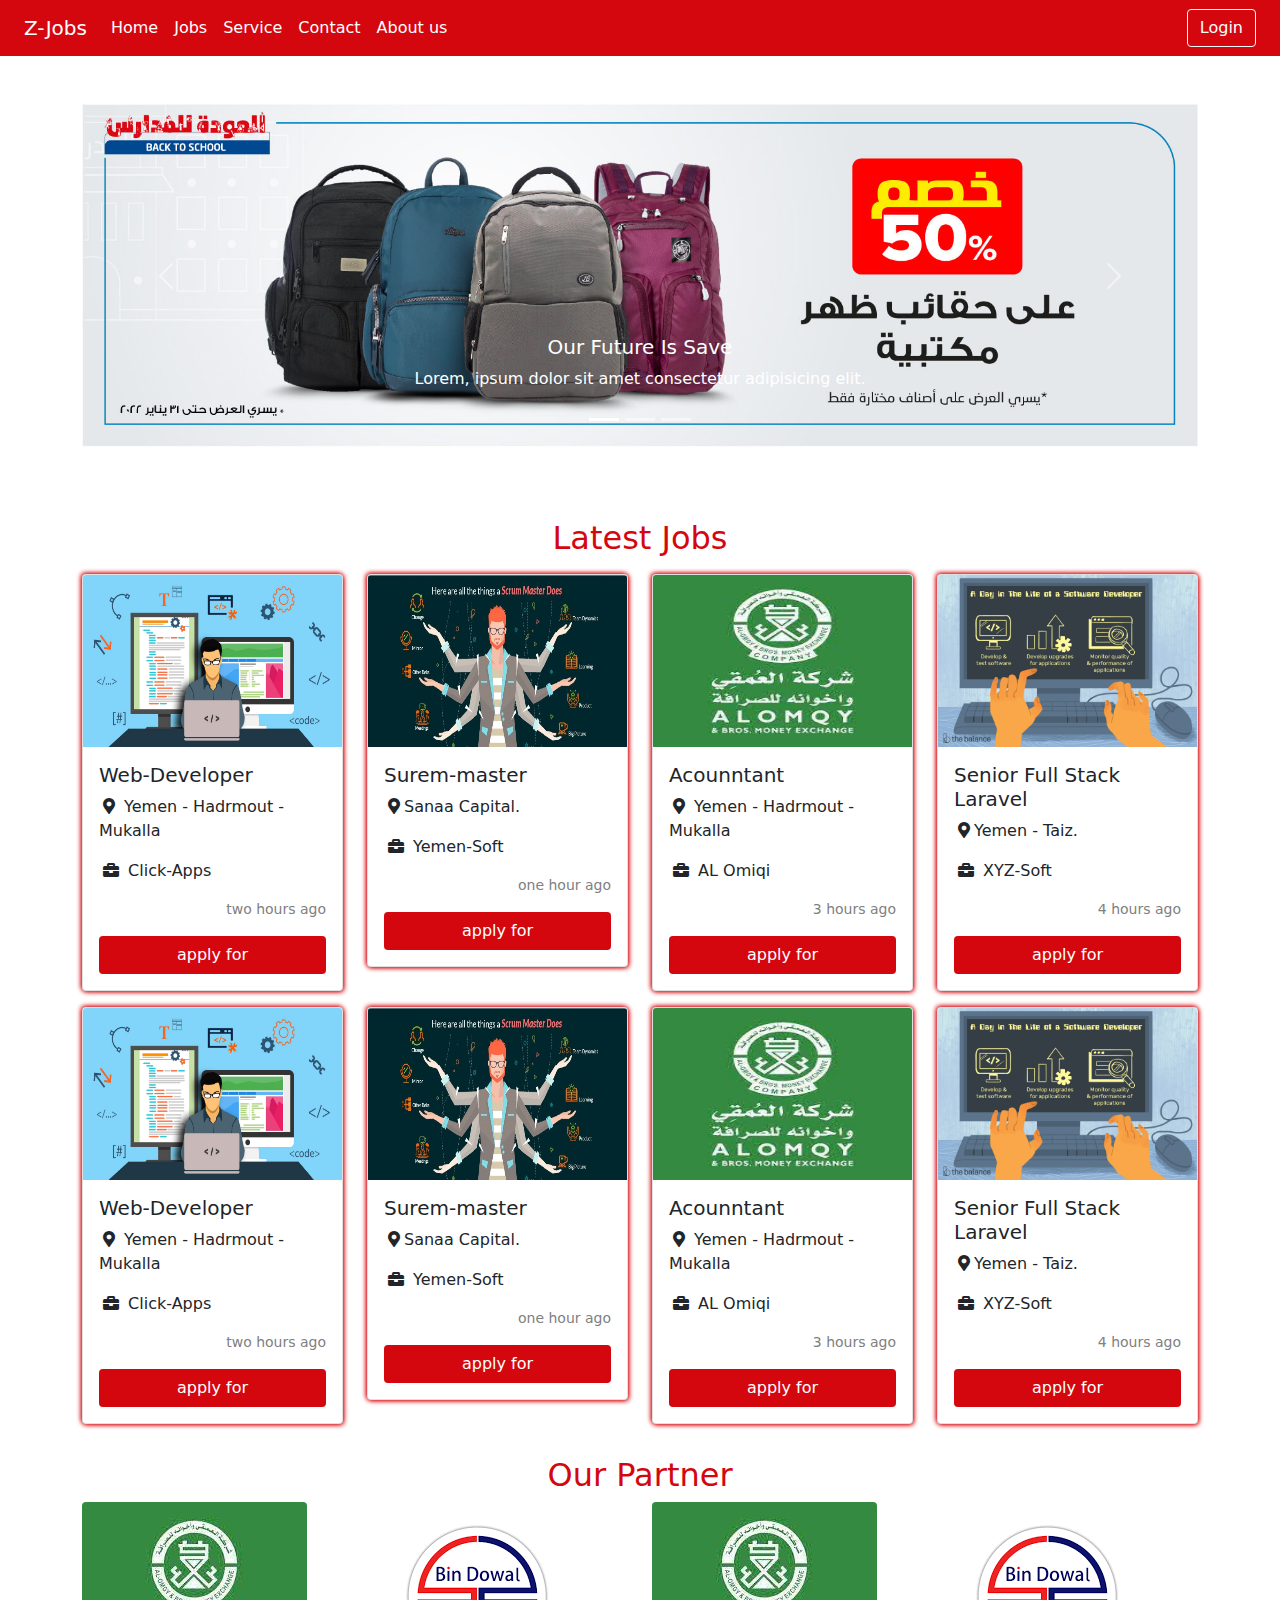
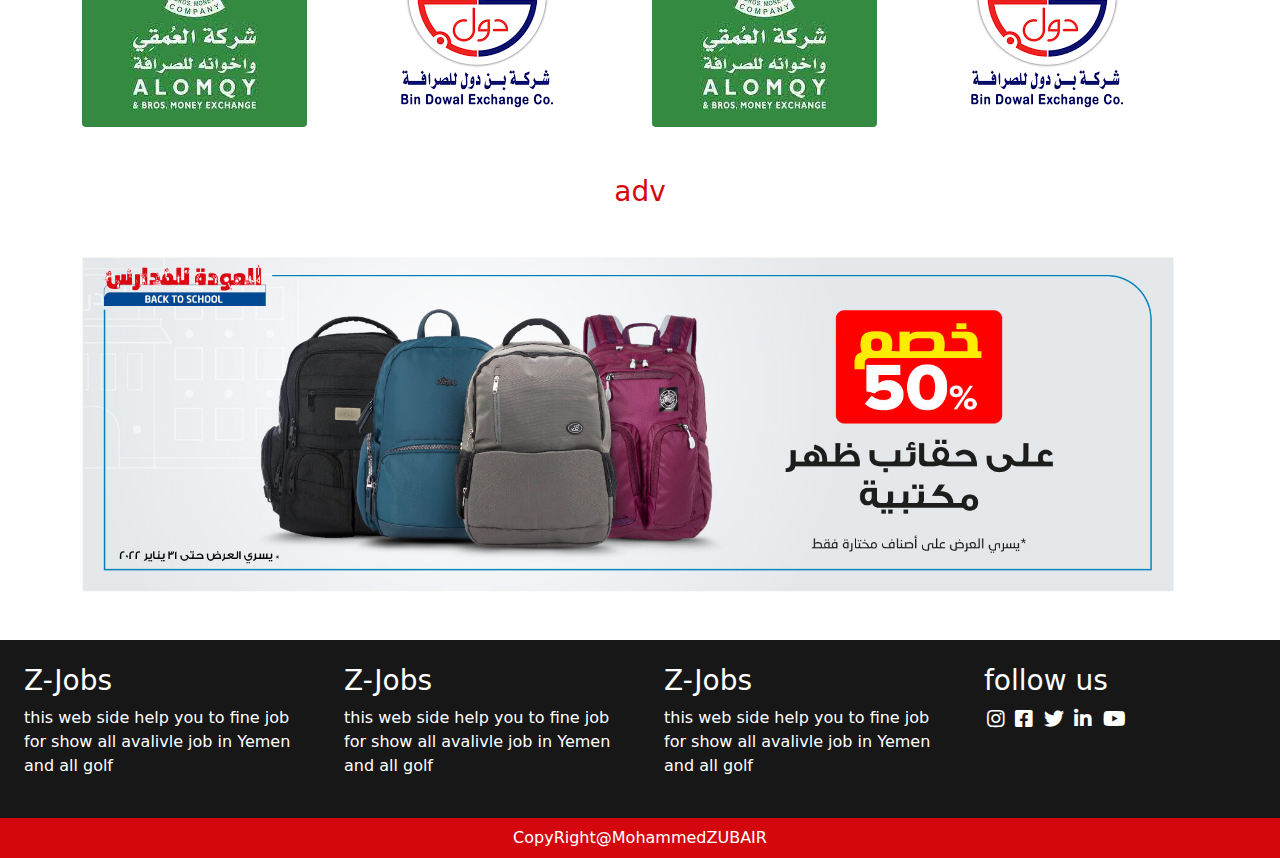
==== index.html @ 62628086 "create project file and design" ====
<!DOCTYPE html>
<html lang="en">
<head>
    <meta charset="UTF-8">
    <meta http-equiv="X-UA-Compatible" content="IE=edge">
    <meta name="viewport" content="width=device-width, initial-scale=1.0">
    <link rel="stylesheet" href="css/bootstrap.css">
    <link rel="stylesheet" href="css/all.css">
    <link rel="stylesheet" href="css/style.css">
    <title>Z-Jobs</title>
</head>
<body>
    <header>
        <!--start nav-->
    <div class="container-fluid">
        <nav class="navbar navbar-expand-lg navbar-light nav-color">
            <div class="container-fluid">
              <a class="navbar-brand text-white " href="index.html">Z-Jobs</a>
              <button class="navbar-toggler" type="button" data-bs-toggle="collapse" data-bs-target="#navbarSupportedContent" aria-controls="navbarSupportedContent" aria-expanded="false" aria-label="Toggle navigation">
                <span class="navbar-toggler-icon"></span>
              </button>
              <div class="collapse navbar-collapse" id="navbarSupportedContent">
                <ul class="navbar-nav me-auto mb-2 mb-lg-0">
                  <li class="nav-item">
                    <a class="nav-link " aria-current="page" href="index.html">Home</a>
                  </li>
                  <li class="nav-item">
                    <a class="nav-link" href="jobs.html">Jobs</a>
                  </li>
                  
                  <li class="nav-item">
                    <a class="nav-link "  href="service.html">Service</a>
                  </li>
                  <li class="nav-item">
                    <a class="nav-link " href="contact.html">Contact</a>
                  </li>
                  <li class="nav-item">
                    <a class="nav-link " href="about.html">About us</a>
                  </li>
                  
                </ul>
                <form class="d-flex">
                  
                  <button class="btn btn-outline-light"  type="submit"><a href="./login.html">Login</a> </button>
                </form>
              </div>
            </div>
          </nav>

    </div>
    <!--end nav-->
</header>
<!-- start slaider-->
    <div class="container">
        <!--display slaider-->
        <div class="row">
        <div class="col-12 my-5">
        <div id="carouselExampleCaptions" class="carousel slide" data-bs-ride="carousel">
            <div class="carousel-indicators">
              <button type="button" data-bs-target="#carouselExampleCaptions" data-bs-slide-to="0" class="active" aria-current="true" aria-label="Slide 1"></button>
              <button type="button" data-bs-target="#carouselExampleCaptions" data-bs-slide-to="1" aria-label="Slide 2"></button>
              <button type="button" data-bs-target="#carouselExampleCaptions" data-bs-slide-to="2" aria-label="Slide 3"></button>
            </div>
            <div class="carousel-inner">
              <div class="carousel-item active">
                <img src="img/bag.jpg" class="d-block w-100" alt="...">
                <div class="carousel-caption d-none d-md-block">
                  <h5>Our Future Is Save</h5>
                  <p>Lorem, ipsum dolor sit amet consectetur adipisicing elit.</p>
                </div>
              </div>
              <div class="carousel-item">
                <img src="img/mobile.jpg" class="d-block w-100" alt="...">
                <div class="carousel-caption d-none d-md-block">
                    <h5>Our Future Is Save</h5>
                    <p>Lorem, ipsum dolor sit amet consectetur adipisicing elit.</p>
                </div>
              </div>
              <div class="carousel-item">
                <img src="img/mobile2.jpg" class="d-block w-100" alt="...">
                <div class="carousel-caption d-none d-md-block">
                    <h5>Our Future Is Save</h5>
                    <p>Lorem, ipsum dolor sit amet consectetur adipisicing elit.</p>
                </div>
              </div>
            </div>
            <button class="carousel-control-prev" type="button" data-bs-target="#carouselExampleCaptions" data-bs-slide="prev">
              <span class="carousel-control-prev-icon" aria-hidden="true"></span>
              <span class="visually-hidden">Previous</span>
            </button>
            <button class="carousel-control-next" type="button" data-bs-target="#carouselExampleCaptions" data-bs-slide="next">
              <span class="carousel-control-next-icon" aria-hidden="true"></span>
              <span class="visually-hidden">Next</span>
            </button>
          </div>
        </div>
        </div>
        
        <!--diplay latest jobs-->
        <div class="row">
            <h2 class="text-center heading mb-2 mt-4">Latest Jobs</h2>
            <div class=" col-md-3 col-sm-6 col-6" >
                <div class="card shadow my-2 " style="width: 100%;">
                    <img src="img/webdev.jpg" class="card-img-top imgs" alt="...">
                    <div class="card-body">
                      <h5 class="card-title">Web-Developer</h5>
                      <p class="card-text"><i class="fas fa-map-marker-alt mx-1"></i> Yemen - Hadrmout - Mukalla</p>
                      <p class="card-text"><i class="fas fa-briefcase mx-1" ></i> Click-Apps</p>
                      <p class="date">two hours ago</p>
                      <a href="detail.html" class="btn button w-100">apply for</a>
                    </div>
                  </div>

            </div>
            <div class="  col-md-3 col-sm-6 col-6" >
                <div class="card shadow my-2 " style="width: 100%;">
                    <img src="img/sucrem.jpg" class="card-img-top imgs " alt="...">
                    <div class="card-body">
                      <h5 class="card-title">Surem-master</h5>
                      <p class="card-text"><i class="fas fa-map-marker-alt mx-1"></i>Sanaa Capital.</p>
                      <p class="card-text"><i class="fas fa-briefcase mx-1" ></i> Yemen-Soft</p>
                      <p class="date">one hour ago</p>
                      <a href="#" class="btn button w-100">apply for</a>
                    </div>
                  </div>

            </div>
            <div class="  col-md-3 col-sm-6 col-6" >
                <div class="card shadow my-2 " style="width: 100%;">
                    <img src="img/العمقي.jpg" class="card-img-top imgs" alt="...">
                    <div class="card-body">
                      <h5 class="card-title">Acounntant</h5>
                      <p class="card-text"><i class="fas fa-map-marker-alt mx-1"></i> Yemen - Hadrmout - Mukalla</p>
                      <p class="card-text"><i class="fas fa-briefcase mx-1" ></i> AL Omiqi</p>
                      <p class="date">3 hours ago</p>
                      <a href="#" class="btn button w-100">apply for</a>
                    </div>
                  </div>
                  

            </div>

            <div class="  col-md-3 col-sm-6 col-6" >
                <div class="card shadow my-2 " style="width: 100%;">
                    <img src="img/stack.png" class="card-img-top imgs" alt="...">
                    <div class="card-body">
                      <h5 class="card-title">Senior Full Stack Laravel</h5>
                      <p class="card-text"><i class="fas fa-map-marker-alt mx-1"></i>Yemen - Taiz.</p>
                      <p class="card-text"><i class="fas fa-briefcase mx-1" ></i> XYZ-Soft</p>
                      <p class="date"> 4 hours ago</p>
                      <a href="#" class="btn button w-100">apply for</a>
                    </div>
                  </div>
            </div>
            
            <div class=" col-md-3 col-sm-6 col-6" >
                <div class="card shadow my-2 " style="width: 100%;">
                    <img src="img/webdev.jpg" class="card-img-top imgs" alt="...">
                    <div class="card-body">
                      <h5 class="card-title">Web-Developer</h5>
                      <p class="card-text"><i class="fas fa-map-marker-alt mx-1"></i> Yemen - Hadrmout - Mukalla</p>
                      <p class="card-text"><i class="fas fa-briefcase mx-1" ></i> Click-Apps</p>
                      <p class="date">two hours ago</p>
                      <a href="#" class="btn button w-100">apply for</a>
                    </div>
                  </div>

            </div>
            <div class="  col-md-3 col-sm-6 col-6" >
                <div class="card shadow my-2 " style="width: 100%;">
                    <img src="img/sucrem.jpg" class="card-img-top imgs " alt="...">
                    <div class="card-body">
                      <h5 class="card-title">Surem-master</h5>
                      <p class="card-text"><i class="fas fa-map-marker-alt mx-1"></i>Sanaa Capital.</p>
                      <p class="card-text"><i class="fas fa-briefcase mx-1" ></i> Yemen-Soft</p>
                      <p class="date">one hour ago</p>
                      <a href="#" class="btn button w-100">apply for</a>
                    </div>
                  </div>

            </div>
            <div class="  col-md-3 col-sm-6 col-6" >
                <div class="card shadow my-2 " style="width: 100%;">
                    <img src="img/العمقي.jpg" class="card-img-top imgs" alt="...">
                    <div class="card-body">
                      <h5 class="card-title">Acounntant</h5>
                      <p class="card-text"><i class="fas fa-map-marker-alt mx-1"></i> Yemen - Hadrmout - Mukalla</p>
                      <p class="card-text"><i class="fas fa-briefcase mx-1" ></i> AL Omiqi</p>
                      <p class="date">3 hours ago</p>
                      <a href="#" class="btn button w-100">apply for</a>
                    </div>
                  </div>
                  

            </div>

            <div class="  col-md-3 col-sm-6 col-6" >
                <div class="card shadow my-2 " style="width: 100%;">
                    <img src="img/stack.png" class="card-img-top imgs" alt="...">
                    <div class="card-body">
                      <h5 class="card-title">Senior Full Stack Laravel</h5>
                      <p class="card-text"><i class="fas fa-map-marker-alt mx-1"></i>Yemen - Taiz.</p>
                      <p class="card-text"><i class="fas fa-briefcase mx-1" ></i> XYZ-Soft</p>
                      <p class="date"> 4 hours ago</p>
                      <a href="#" class="btn button w-100">apply for</a>
                    </div>
                  </div>
            </div>
            
            

            

        </div>
        <!--display partner-->
        <div class="row d-flex justify-content-between">
            <h2 class="text-center heading mb-2 mt-4">Our Partner</h2>
            <div class="col justify-content-center">
                <img src="img/العمقي.jpg" class=" w-60 rounded  img-fluid" alt="">

            </div>
            <div class="col  justify-content-center">
                <img src="img/بن دول.png" class="  w-60 rounded  img-fluid" alt="">

            </div>
            <div class="col justify-content-center">
                <img src="img/العمقي.jpg" class=" w-60 rounded  img-fluid" alt="">

            </div>
            <div class="col  justify-content-center">
                <img src="img/بن دول.png" class="  w-60 rounded  img-fluid" alt="">

            </div>



        </div>
        <div class="row">
          <h3 class="heading  text-center my-5">adv</h3>
          <div class="row">
            <div class="col-12 ">
              <div>
                <img src="img/bag.jpg " class="w-100 " alt="">
              </div>

            </div>
          </div>

        </div>






    </div>
    
    <!--footer-->
    <footer class="mt-5">
        <div class="container-fluid">
            <div class="row">
                <div class="col-md-3 col-sm-6 col-6 p-4">
                    <h3> Z-Jobs</h3>
                    <p>this web side help you to fine job for show all avalivle job in Yemen and all golf </p>

                </div>
                <div class="col-md-3 col-sm-6 col-6 p-4">
                    <h3> Z-Jobs</h3>
                    <p>this web side help you to fine job for show all avalivle job in Yemen and all golf </p>

                </div>
                <div class="col-md-3 col-sm-6 col-6  p-4">
                    <h3> Z-Jobs</h3>
                    <p>this web side help you to fine job for show all avalivle job in Yemen and all golf </p>

                </div>
                <div class=" col-md-3 col-sm-6 col-6  p-4">
                    <h3> follow us</h3>
                    <p>
                        
                            <i class="fab fa-instagram"></i> 
                            <i class="fab fa-facebook-square"></i>
                            <i class="fab fa-twitter"></i>
                            <i class="fab fa-linkedin-in"></i>
                            <i class="fab fa-youtube"></i>




                       
                    </p>

                </div>

            </div>
            <div class="row">
                <div class="cal-12 bg-color">
                    <p class="text-center my-2">
                        CopyRight@MohammedZUBAIR

                    </p>

                </div>

            </div>

        </div>
    </footer>
    
</body>
<script src="js/bootstrap.bundle.js"></script>
</html>
---- css/style.css ----
*{
    margin: 0;
    padding: 0;
    box-sizing: border-box;
}
:root{
--main-color:#D4070E;

}
header{
    background-color: var(--main-color)
}
.nav-color{
background-color: var(--main-color);
}
.nav-link{
    color: #fff !important;
}
.heading{
    color: var(--main-color);
    animation: heading 3s linear 2s 100 alternate forwards  ;
}

@keyframes heading{
    25%
    {
        color: var(--main-color);
        text-decoration:wavy;
    }
    50%
    {
        color: #2222;
        text-decoration: wavy;
    }
    75%
    {
        color: var(--main-color);
        text-decoration:wavy;
    }

    100%
    {
        color: #2222;
        text-decoration:wavy;
    }



}
.button{
    background-color: var(--main-color);
    color:#fff ;
}
.date{
    font-size: 14px;
    text-align: right;
    color:gray;
}
.shadow{
   box-shadow:  1px 1px 5px var(--main-color),-1px -1px 5px var(--main-color)!important;
}
.imgs{
    height: 172px;
}
footer{ 
    
    background-color: #171717;
    color: #fff;
}
.fab{
    margin: 1%;
    font-size: 20px;
}
.select{
    
    width: 60%;
}
.search-width{
    width: 60%;
}
.bg-color{
    background-color: var(--main-color) !important;
}
.bg-color i{
    color: #fff;
}
.color{
    color:var(--main-color);
}
.sign-up-border{
border-left:2px solid var(--main-color);
}
.span{
    font-weight: bold;
    margin-right: 1%;
    
}
button a{
    text-decoration: none;
    color: #fff;
}
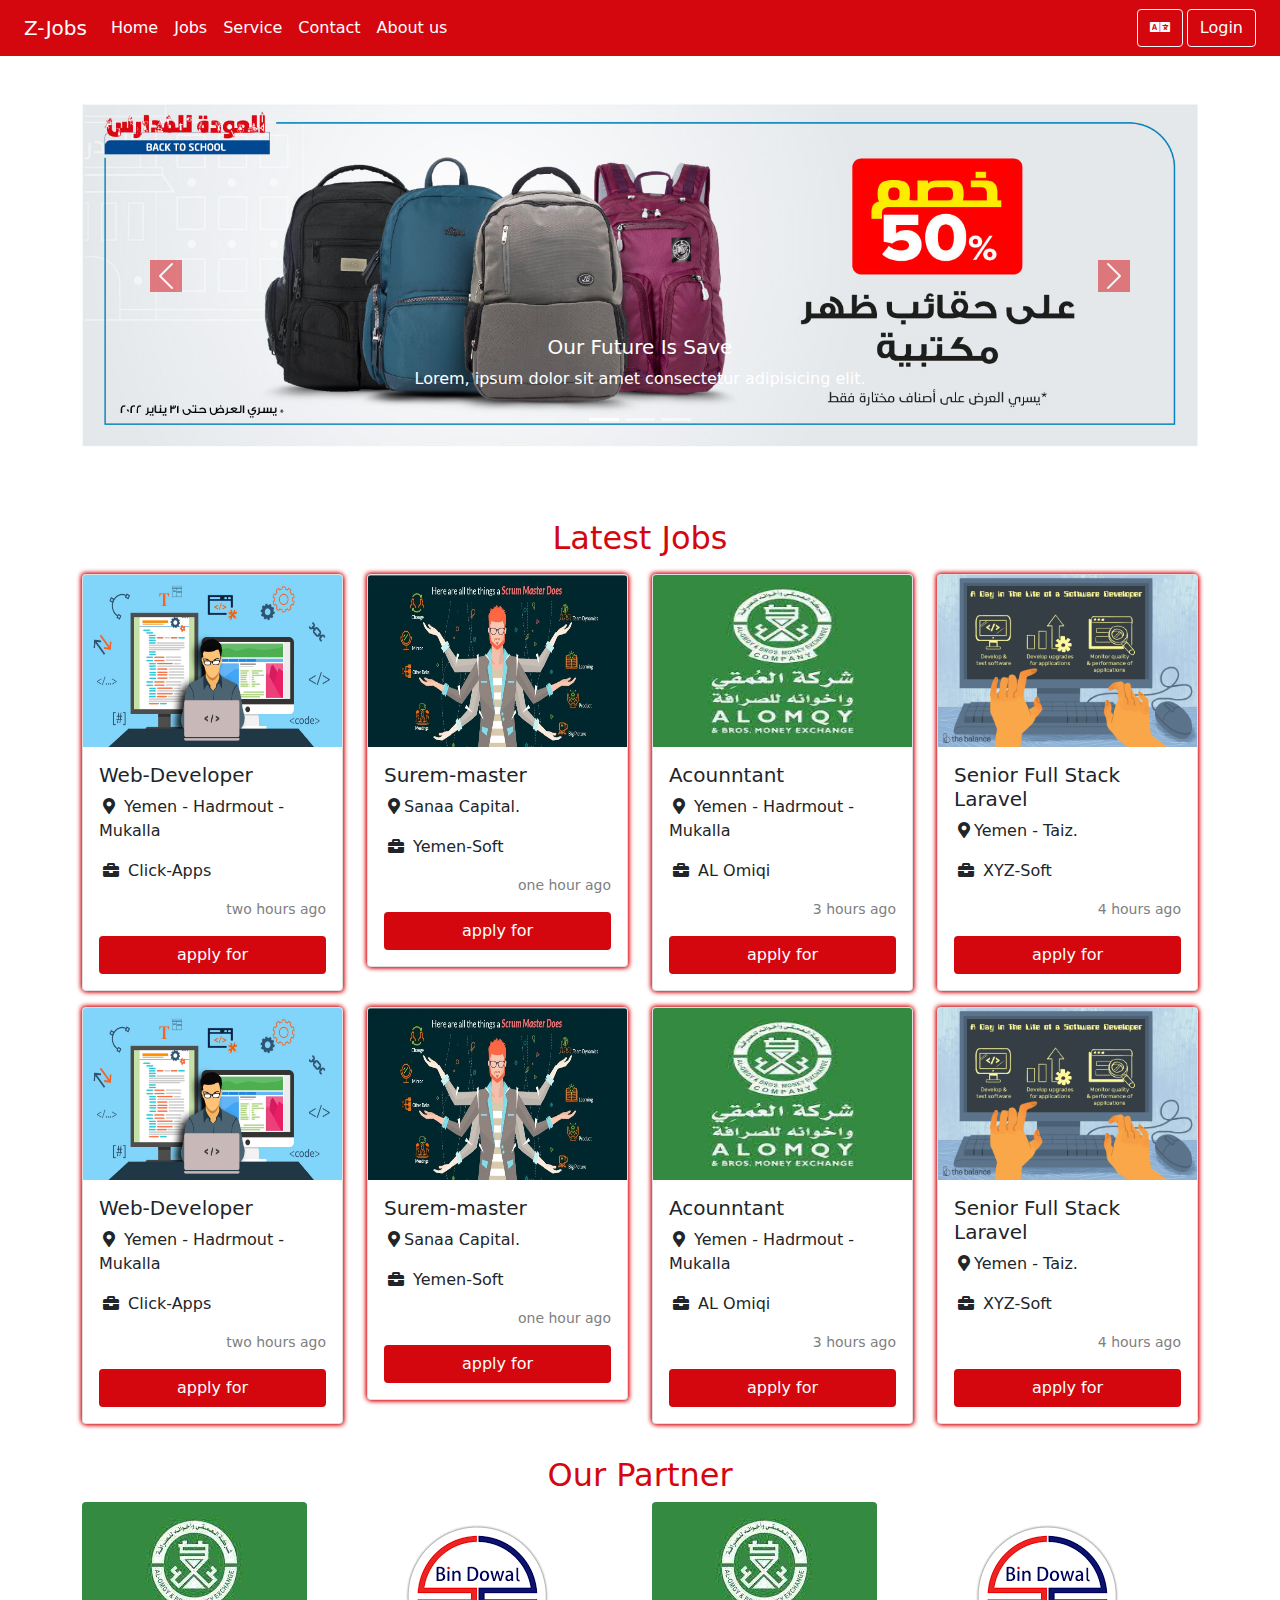
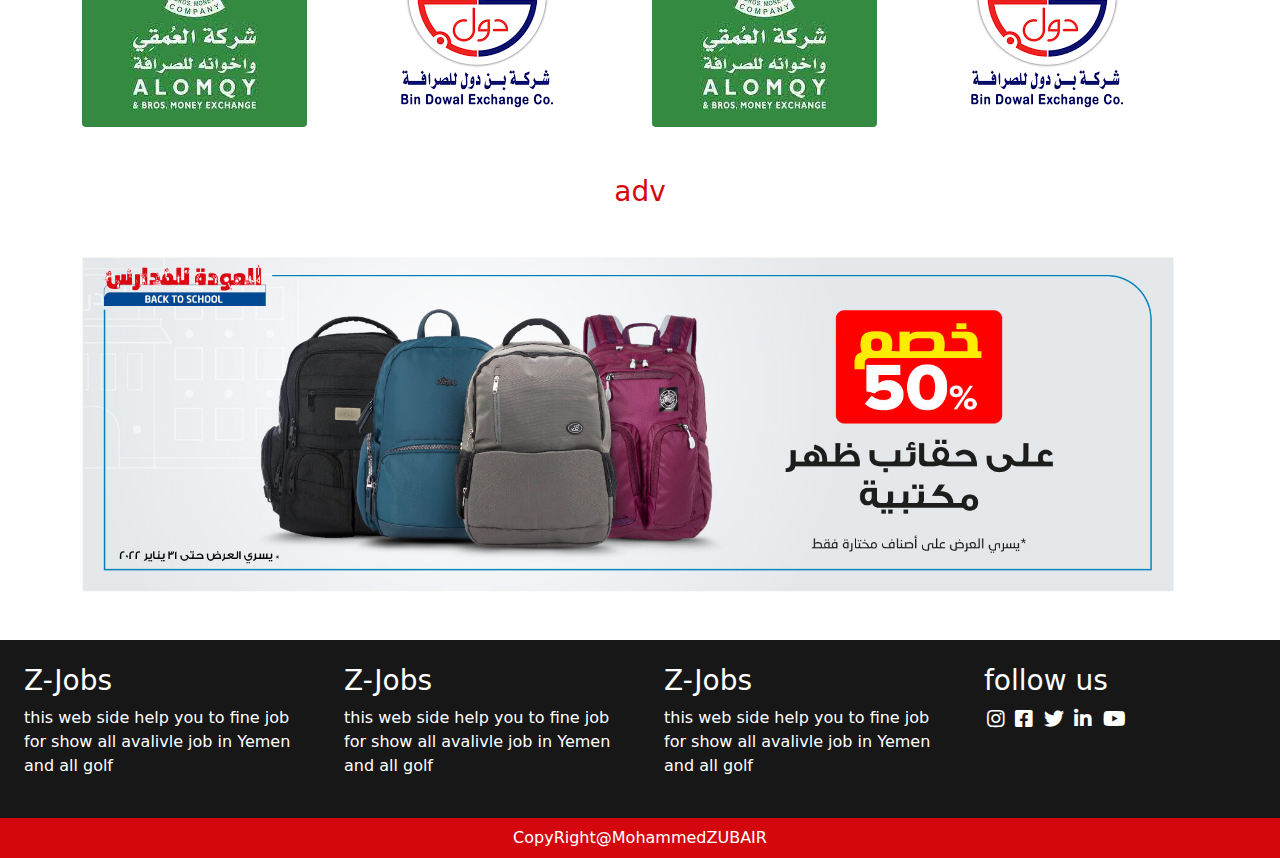
==== commit d31948bf: "add skils presonal data and protfile pages" ====
--- a/index.html
+++ b/index.html
@@ -40,8 +40,8 @@
                   
                 </ul>
                 <form class="d-flex">
-                  
-                  <button class="btn btn-outline-light"  type="submit"><a href="./login.html">Login</a> </button>
+                  <button class="btn btn-outline-light w-100 mx-1"  type="submit"><i class="fas fa-language text-white "></i></button>
+                  <button class="btn btn-outline-light w-100"  type="submit"><a href="./login.html">Login</a> </button>
                 </form>
               </div>
             </div>
@@ -85,11 +85,11 @@
               </div>
             </div>
             <button class="carousel-control-prev" type="button" data-bs-target="#carouselExampleCaptions" data-bs-slide="prev">
-              <span class="carousel-control-prev-icon" aria-hidden="true"></span>
+              <span class="carousel-control-prev-icon bg-color" aria-hidden="true"></span>
               <span class="visually-hidden">Previous</span>
             </button>
             <button class="carousel-control-next" type="button" data-bs-target="#carouselExampleCaptions" data-bs-slide="next">
-              <span class="carousel-control-next-icon" aria-hidden="true"></span>
+              <span class="carousel-control-next-icon bg-color" aria-hidden="true"></span>
               <span class="visually-hidden">Next</span>
             </button>
           </div>
--- a/css/style.css
+++ b/css/style.css
@@ -8,7 +8,10 @@
 
 }
 header{
-    background-color: var(--main-color)
+    background-color: var(--main-color);
+    position:sticky;
+    z-index: 5;
+    top:0;
 }
 .nav-color{
 background-color: var(--main-color);
@@ -99,4 +102,38 @@
     text-decoration: none;
     color: #fff;
 }
+.presonal{
+    border-style: none;
 
+    color: var(--main-color);
+    padding: 5px;
+    margin-bottom: 3%;
+   
+    border-bottom: solid;
+}
+
+.qulification span{
+    font-size: 22px;
+}
+.border-bottomm{
+    border-bottom:2px solid var(--main-color);
+    
+
+}
+form button a:hover{
+    text-decoration: none;
+    color: var(--main-color);
+}
+form button i:hover{
+    text-decoration: none;
+    color: var(--main-color)!important;
+}
+#show-sign{
+    display: none;
+}
+#login{
+    display: block;
+}
+.hight{
+    height: 200px;
+}
